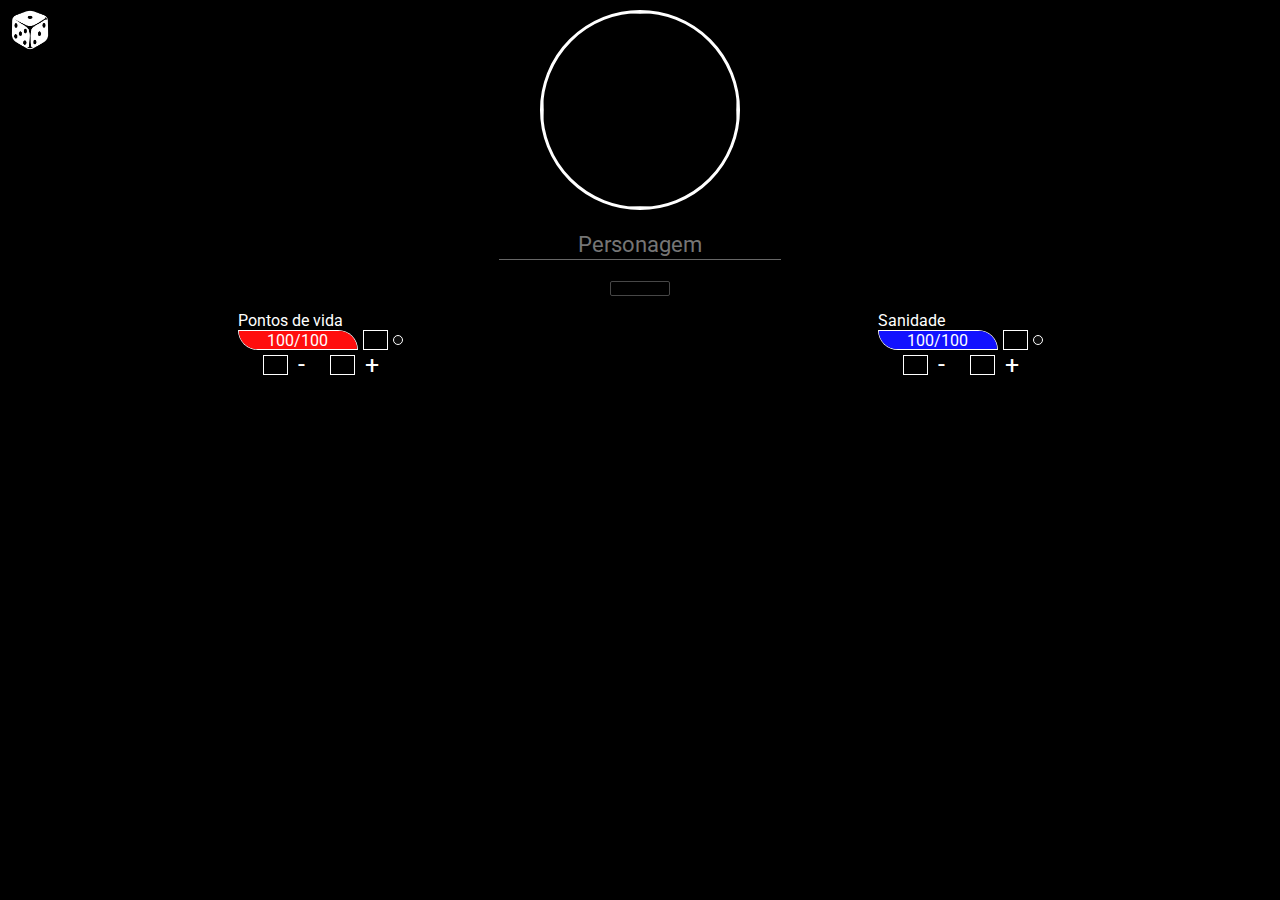
==== index.html @ ba620846 "Barras de status" ====
<!DOCTYPE html>
<html lang="pt-br">
<head>
    <meta charset="UTF-8">
    <meta http-equiv="X-UA-Compatible" content="IE=edge">
    <meta name="viewport" content="width=device-width, initial-scale=1.0">
    <title>Fichas</title>
    <link rel="shortcut icon" href="imagens/D20_icon.png" type="image/x-icon">
    <link rel="stylesheet" href="estilos/mobile.css">
</head>
<body>

    <!--Menu da rolagem de dados-->
    <div>
        <img src="imagens/D6_icon.png" alt="Dado" id="btnDadoFora" onclick="abrirTelaDados()">
        <div id="telaDado">
            <img src="imagens/D20_icon.png" alt="Dado" id="btnDadoDentro" onclick="fecharTelaDados()">
        </div>
    </div>

    <!--Foto do personagem-->
    <div class="container-foto-perfil">
        <label for="addFoto" class="add-foto"><img id="foto"><input type="file" id="addFoto"></label>
    </div>

    <!--Nome do personagem-->
    <div class="container-nome-persona">
        <label for="ipersonagem"><input type="text" id="ipersonagem" oninput="atualizarTamanho(this)" placeholder="Personagem"></label>
    </div>    

    <!--Menu de informações-->
    <div class="container-menu-info">

        <abbr title="Abrir Menu de informações"><button id="btnMenuInfo" onclick="abrirmenuinfo()"></button></abbr>

        <form id="menuInfo">

            <div class="jogador"> 
                <label for="ijogador">Jogador:<input type="text" id="ijogador"></label>
            </div>

            <hr>

            <div class="container-fisico-info">
                <div class="fisico">
                    <label for="ialtura">Altura:<input type="text" id="ialtura" ></label> <br>

                    <label for="icabelo">Cabelo:<input type="text" id="icabelo"></label> <br>

                    <label for="iolhos">Olhos:<input type="text" id="iolhos"></label> <br>

                    <label for="ipele">Pele:<input type="text" id="ipele"></label> <br>

                    <label for="isexo">Sexo:<input type="text" id="isexo"></label> <br>
                </div>
                
                <div class="info">
                    <label for="iidade">Idade:<input type="text" id="iidade"></label> <br>

                    <label for="iclasse">Classe:<input type="text" id="iclasse"></label> <br>

                    <label for="iprofissão">Profissão:<input type="text" id="iprofissão"></label> <br>

                </div>
            </div>

            <hr>

            <div class="container-personalidade">
                <button type="button" class="btnArea" onclick="fecharPer()"></button>
                
                <label for="ipersonalidade">Personalidade:</label>

                <textarea  id="ipersonalidade" oninput="ajustarTamanhoTextarea(this)" placeholder="Fale um pouco sobre o seu personagem"></textarea>
            </div>

            <hr>

            <div class="container-historia">
                <button type="button" class="btnArea" onclick="fecharHis()"></button>
                
                <label for="ihistoria">História:</label> 

                <textarea  id="ihistoria" oninput="ajustarTamanhoTextarea(this)" placeholder="Fale um pouco sobre a história do seu personagem"></textarea>
            </div>

        </form>
    </div>

    <!--Status de vida e outros-->
    <div class="container-area-status">

        <div class="container-status">
            <label for="" >Pontos de vida</label>

            <div class="container-barra">

                <div class="barra-status">
                    <div class="barra-progresso">100/100</div>
                </div>

                <input type="txt" class="inserir-valor">

                <button type="button" class="esconder-valor"></button>
            </div>

            <div class="container-add-sub">
                <div class="sub">
                    <input type="text" class="inserir-valor">
                    <button type="button" class="btn-add-sub"><span>-</span></button>
                </div>

                <div class="add">
                    <input type="text" class="inserir-valor">
                    <button type="button" class="btn-add-sub"><span>+</span></button>
                </div>
            </div>
        </div>

        <div class="container-status">
            <label for="" >Sanidade</label>

            <div class="container-barra">

                <div class="barra-status">
                    <div class="barra-progresso" style="background-color: #1212ff;">100/100</div>
                </div>

                <input type="txt" class="inserir-valor">

                <button type="button" class="esconder-valor"></button>
            </div>

            <div class="container-add-sub">
                <div class="sub">
                    <input type="text" class="inserir-valor">
                    <button type="button" class="btn-add-sub"><span>-</span></button>
                </div>

                <div class="add">
                    <input type="text" class="inserir-valor">
                    <button type="button" class="btn-add-sub"><span>+</span></button>
                </div>
            </div>
        </div>
        
    </div>

    <script src="scripts/menuDado.js"></script>
    <script src="scripts/fotoPerfil.js"></script>
    <script src="scripts/infos.js"></script>
    <script src="scripts/salvar.js"></script>
</body>
</html>
---- estilos/mobile.css ----
@charset "UTF-8";

@import url('https://fonts.googleapis.com/css2?family=Roboto:ital,wght@0,100;0,300;0,400;0,500;0,700;0,900;1,100;1,300;1,400;1,500;1,700;1,900&display=swap');

/*Configurações gerais e resets*/
*{
    margin: 0;
    padding: 0;
    box-sizing: border-box;
    color: white;
    font-family: 'Roboto';
}

input{
    border: none;
    outline: none;
    background-color: none;
}

textarea{
    border: none;
    outline: none;
    background-color: none;
    resize: none;
}

button{
    border: none;
    background-color: none;
    outline: none;
}

abbr{
    text-decoration: none;
}

html{
    background-color: black;
}

/*Menu dos dados*/
#btnDadoFora{
    position: fixed;
    top: 0%;
    left: 0%;
    margin: 5px;
    width: 50px;
    height: 50px;
    cursor: pointer;
}

#telaDado{
    display: none;
    position: fixed;
    top: 50%;
    left: 50%;
    translate: -50% -50%;
    width: 95vw;
    height: 95vh;
    border: 1px solid white;
    background-color: #000000ee;
}

#btnDadoDentro{
    position: fixed;
    top: 0%;
    left: 0%;
    margin: 5px;
    width: 50px;
    height: 50px;
    cursor: pointer;
}

/*Foto de perfil*/
.container-foto-perfil{
    display: flex;
    align-items: center;
    justify-content: center;
    padding: 10px;
}

.add-foto{
    width: 200px;
    height: 200px;
    border-radius: 50%;
}

#addFoto{
    display: none;
}

#foto{
    border: 3px solid white;
    width: 200px;
    height: 200px;
    border-radius: 50%;
}

#foto:hover{
    cursor: pointer;
    box-shadow: 0px 0px 10px 5px #ffffff3f;
    transition: box-shadow 0.3s;
}

/*Nome do personagem*/
.container-nome-persona{
    display: flex;
    justify-content: center;
    padding: 10px;
}

#ipersonagem{
    min-width: 30%;
    padding: 2px;
    height: 30px;
    background-color: rgb(0, 0, 0);
    border-bottom: 1px solid #ffffff67;
    font-size: 22px;
    text-align: center;
    resize: none;
}

/*Botão menu de informações*/
.container-menu-info{
    display: flex;
    flex-direction: column;
    justify-content: center;
    align-items: center;
    padding: 5px;
}

#btnMenuInfo{
    width: 60px;
    height: 15px;
    padding: 5px;
    margin-bottom: 10px;
    border-radius: 2px;
    border: 1px solid #474747;
    background-color: #000000;
}

#btnMenuInfo:hover{
    cursor: pointer;
    background-color: #ffffff;
    transform: translateY(2px);
    transition: transform 0.1s;
}

/*Menu de informações*/
#menuInfo{
    display: none; /*Definir como flex depois*/
    flex-direction: column;
    border: 1px solid white;
    width: 95vw;
    height: max-content;
    padding: 10px;
}

#menuInfo label{
    font-weight: 500;
    line-height: 2em;
}

#menuInfo input{
    width: min-content;
    margin-left: 5px;
    background-color: #000000;
    font-size: 16px;
    font-weight: 300;
   
}

.jogador{
    display: flex;
    margin-left: 5px;
}

.container-fisico-info{
    display: flex;
    flex-direction: column;
}

.container-personalidade{
    display: flex;
    flex-direction: column;
    align-items: center;
}

#ipersonalidade{
    background-color: #000000;
    width: 95%;
    overflow: hidden;
    margin-bottom: 10px;
    font-size: 16px;
    line-height: 25px;
    font-weight: 300;
}

.container-historia{
    display: flex;
    flex-direction: column;
    align-items: center;
}

.btnArea{
    position: absolute;
    left: 5%;
    margin-top: 9px;
    width: 15px;
    height: 15px;
    border-radius: 2px;
    border: 1px solid #474747;
    background-color: #000000;
}

.btnArea:hover{
    cursor: pointer;
    background-color: #ffffff;
    transform: translateY(2px);
    transition: transform 0.1s;
}

#ihistoria{
    background-color: #000000;
    width: 95%;
    overflow: hidden;
    margin-bottom: 10px;
    font-size: 16px;
    font-weight: 300;
    line-height: 25px;
}

/*Barras de Status*/
.container-area-status{
    display: flex;
    flex-direction: row;
    justify-content: space-around;
}

.container-barra{
    display: flex;
    flex-direction: row;
    align-items: center;
}

.barra-status{
    border: 1px solid white;
    border-top-right-radius: 20px;
    border-bottom-left-radius: 20px;
    width: 120px;
    height: 20px;
    text-align: center;
}

.barra-progresso{
    background-color: #ff0e0e;
    border-top-right-radius: 20px;
    border-bottom-left-radius: 20px;
    width: 100%;
    height: 100%;
}

.inserir-valor{
    border: 1px solid white;
    background-color: #000000;
    width: 25px;
    height: 20px;
    margin-left: 5px;

}

.esconder-valor{
    border: 1px solid white;
    background-color: #47474731;
    width: 1px;
    height: 1px;
    margin-left: 5px;
    padding: 4px;
    border-radius: 50%;
}

.esconder-valor:active{
    cursor: pointer;
    background-color: #ffffff;
    transform: scale(1.1);
    transition: transform 0.1s;
}

.container-add-sub{
    display: flex;
    flex-direction: row;
    align-items: center;
}

.sub, .add{
    display: flex;
    flex-direction: row;
    align-items: center;
    margin-left: 20px;
}

.btn-add-sub{
    background-color: #00000000;
    margin-left: 10px;
    font-size: 25px;
    text-align: center;
}

.btn-add-sub:active span{
    color: #3b3b3b9d;
}




/*Barra de vida*/
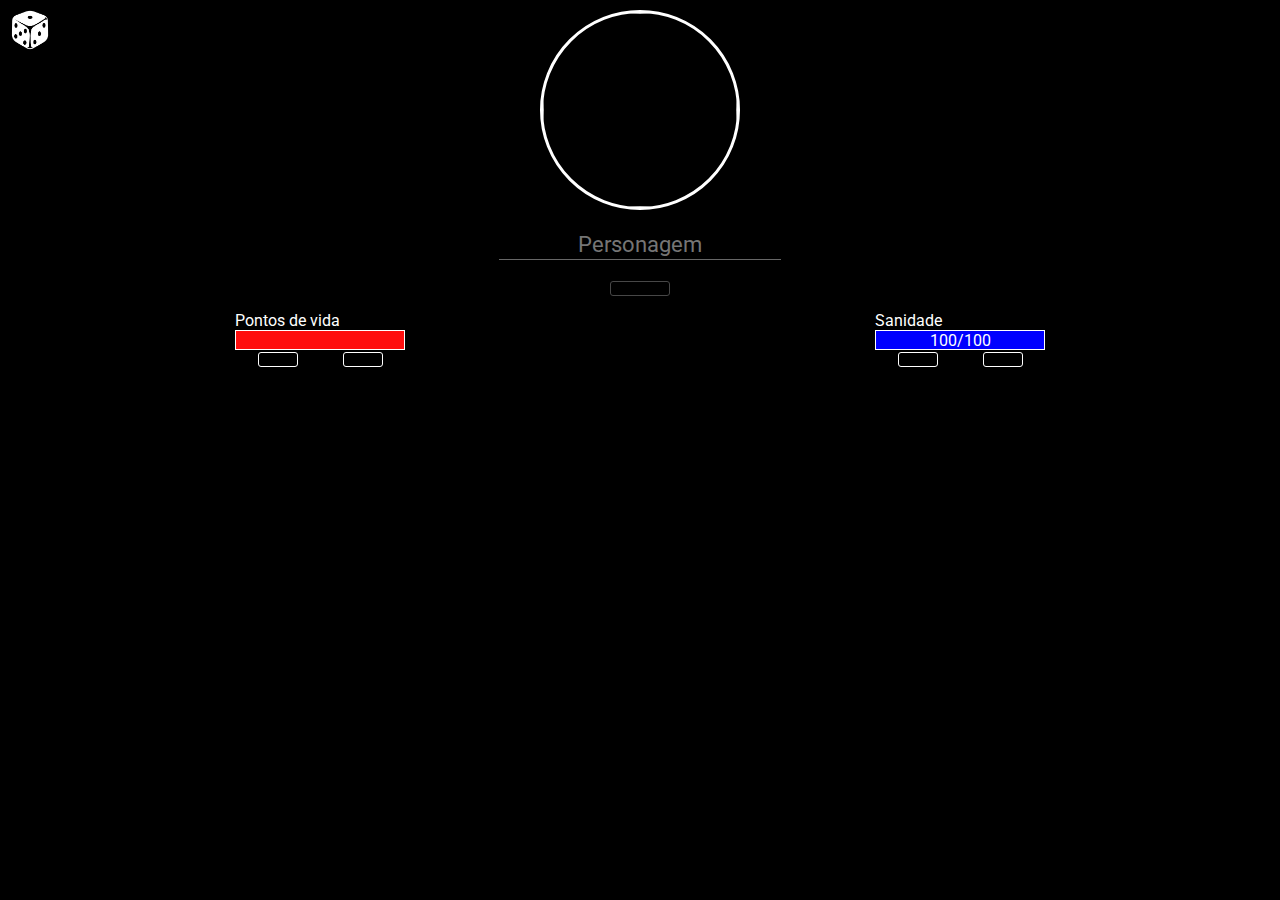
==== commit c783aa87: "Teste com a barra de vida" ====
--- a/index.html
+++ b/index.html
@@ -7,6 +7,7 @@
     <title>Fichas</title>
     <link rel="shortcut icon" href="imagens/D20_icon.png" type="image/x-icon">
     <link rel="stylesheet" href="estilos/mobile.css">
+    
 </head>
 <body>
 
@@ -91,64 +92,42 @@
     <div class="container-area-status">
 
         <div class="container-status">
-            <label for="" >Pontos de vida</label>
-
+            <p>Pontos de vida</p>
+    
             <div class="container-barra">
-
-                <div class="barra-status">
-                    <div class="barra-progresso">100/100</div>
-                </div>
-
-                <input type="txt" class="inserir-valor">
-
-                <button type="button" class="esconder-valor"></button>
-            </div>
-
-            <div class="container-add-sub">
-                <div class="sub">
-                    <input type="text" class="inserir-valor">
-                    <button type="button" class="btn-add-sub"><span>-</span></button>
-                </div>
-
-                <div class="add">
-                    <input type="text" class="inserir-valor">
-                    <button type="button" class="btn-add-sub"><span>+</span></button>
+                <div class="barra-status" id="barraVida" onclick="definirVidaTotal()">
+                    <div class="barra-progresso" id="barraProgressoVida"></div>
                 </div>
             </div>
+    
+            <div class="container-add-sub">
+                <button type="button" class="btn-add-sub" id="subVida" onclick="subtrairVida()"></button>
+                <button type="button" class="btn-add-sub" id="addVida" onclick="adicionarVida()"></button> 
+            </div>
         </div>
-
+    
         <div class="container-status">
-            <label for="" >Sanidade</label>
-
+            <p>Sanidade</p>
+    
             <div class="container-barra">
-
                 <div class="barra-status">
-                    <div class="barra-progresso" style="background-color: #1212ff;">100/100</div>
-                </div>
-
-                <input type="txt" class="inserir-valor">
-
-                <button type="button" class="esconder-valor"></button>
-            </div>
-
-            <div class="container-add-sub">
-                <div class="sub">
-                    <input type="text" class="inserir-valor">
-                    <button type="button" class="btn-add-sub"><span>-</span></button>
-                </div>
-
-                <div class="add">
-                    <input type="text" class="inserir-valor">
-                    <button type="button" class="btn-add-sub"><span>+</span></button>
+                    <div class="barra-progresso" style="background-color: blue;">100/100</div>
                 </div>
             </div>
+    
+            <div class="container-add-sub">
+                <button type="button" class="btn-add-sub"></button>
+                <button type="button" class="btn-add-sub"></button>
+            </div>
         </div>
-        
+    
     </div>
+    
 
     <script src="scripts/menuDado.js"></script>
     <script src="scripts/fotoPerfil.js"></script>
     <script src="scripts/infos.js"></script>
     <script src="scripts/salvar.js"></script>
+    <script src="scripts/status.js"></script>
 </body>
 </html>--- a/estilos/mobile.css
+++ b/estilos/mobile.css
@@ -130,17 +130,17 @@
 }
 
 #btnMenuInfo{
+    cursor: pointer;
     width: 60px;
     height: 15px;
     padding: 5px;
     margin-bottom: 10px;
-    border-radius: 2px;
+    border-radius: 3px;
     border: 1px solid #474747;
     background-color: #000000;
 }
 
-#btnMenuInfo:hover{
-    cursor: pointer;
+#btnMenuInfo:active{
     background-color: #ffffff;
     transform: translateY(2px);
     transition: transform 0.1s;
@@ -203,6 +203,7 @@
 }
 
 .btnArea{
+    cursor: pointer;
     position: absolute;
     left: 5%;
     margin-top: 9px;
@@ -213,8 +214,7 @@
     background-color: #000000;
 }
 
-.btnArea:hover{
-    cursor: pointer;
+.btnArea:active{
     background-color: #ffffff;
     transform: translateY(2px);
     transition: transform 0.1s;
@@ -237,6 +237,11 @@
     justify-content: space-around;
 }
 
+.container-status{
+    display: flex;
+    flex-direction: column;
+}
+
 .container-barra{
     display: flex;
     flex-direction: row;
@@ -244,76 +249,38 @@
 }
 
 .barra-status{
-    border: 1px solid white;
-    border-top-right-radius: 20px;
-    border-bottom-left-radius: 20px;
-    width: 120px;
+    border: 1px solid #ffffff;
+    width: 170px;
     height: 20px;
-    text-align: center;
 }
 
 .barra-progresso{
     background-color: #ff0e0e;
-    border-top-right-radius: 20px;
-    border-bottom-left-radius: 20px;
     width: 100%;
     height: 100%;
-}
-
-.inserir-valor{
+    text-align: center;
+}
+
+.container-add-sub{
+    display: flex;
+    flex-direction: row;
+    justify-content: space-around;
+}
+
+.btn-add-sub{
+    cursor: pointer;
+    background-color: #00000000;
     border: 1px solid white;
-    background-color: #000000;
-    width: 25px;
-    height: 20px;
-    margin-left: 5px;
-
-}
-
-.esconder-valor{
-    border: 1px solid white;
-    background-color: #47474731;
-    width: 1px;
-    height: 1px;
-    margin-left: 5px;
-    padding: 4px;
-    border-radius: 50%;
-}
-
-.esconder-valor:active{
-    cursor: pointer;
-    background-color: #ffffff;
-    transform: scale(1.1);
-    transition: transform 0.1s;
-}
-
-.container-add-sub{
-    display: flex;
-    flex-direction: row;
-    align-items: center;
-}
-
-.sub, .add{
-    display: flex;
-    flex-direction: row;
-    align-items: center;
-    margin-left: 20px;
-}
-
-.btn-add-sub{
-    background-color: #00000000;
-    margin-left: 10px;
-    font-size: 25px;
-    text-align: center;
-}
-
-.btn-add-sub:active span{
-    color: #3b3b3b9d;
-}
-
-
-
-
-/*Barra de vida*/
-
-
-
+    border-radius: 3px;
+    margin: 2px;
+    width: 40px;
+    height: 15px;
+}
+
+.btn-add-sub:active{
+    background-color: white;
+    background-image: none;
+}
+
+
+
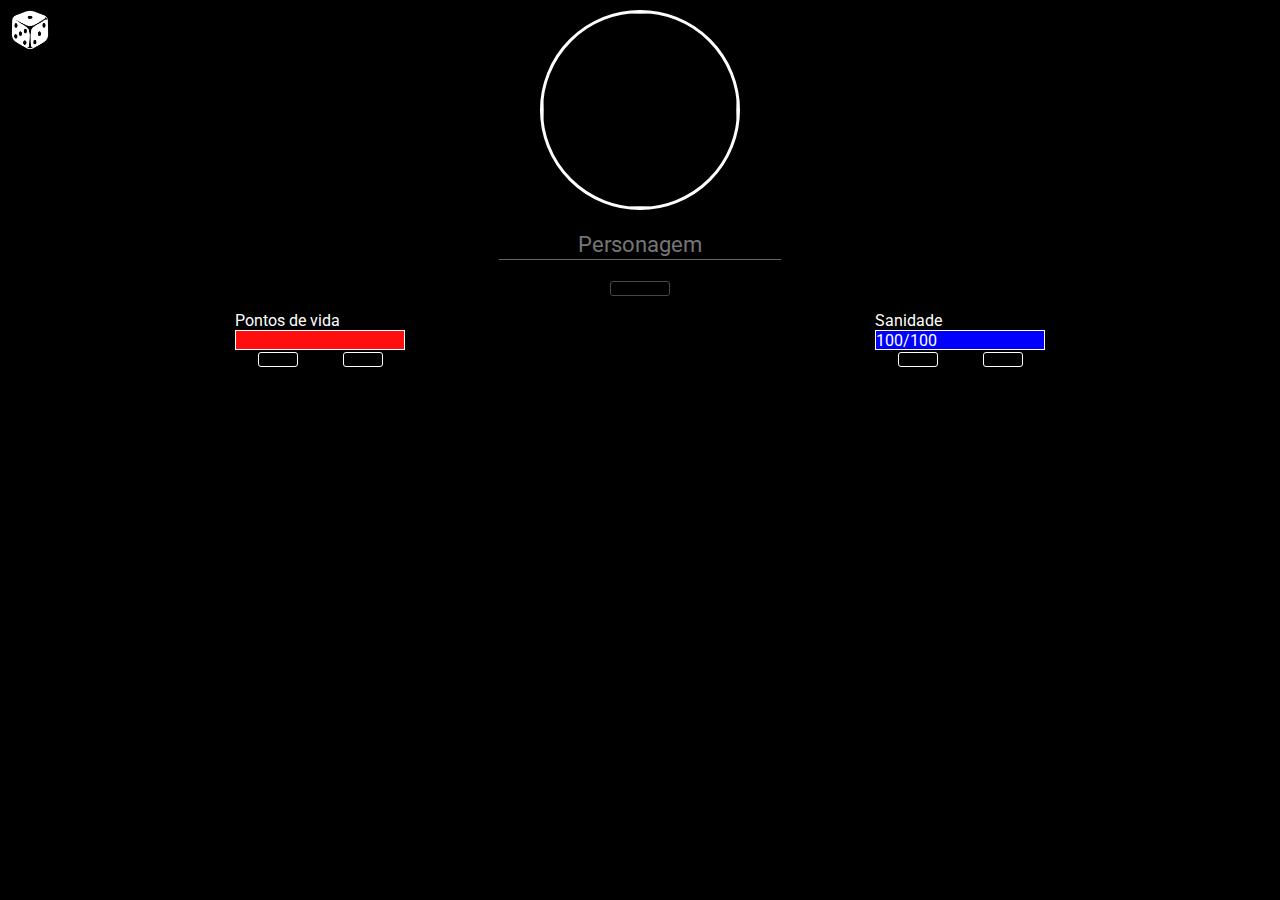
==== commit cd22d786: "Vida atual centralizada" ====
--- a/index.html
+++ b/index.html
@@ -96,7 +96,7 @@
     
             <div class="container-barra">
                 <div class="barra-status" id="barraVida" onclick="definirVidaTotal()">
-                    <div class="barra-progresso" id="barraProgressoVida"></div>
+                    <div class="barra-progresso" id="barraProgressoVida"><span id="numeroVida"></span></div>
                 </div>
             </div>
     
--- a/estilos/mobile.css
+++ b/estilos/mobile.css
@@ -249,6 +249,7 @@
 }
 
 .barra-status{
+    display: flex;
     border: 1px solid #ffffff;
     width: 170px;
     height: 20px;
@@ -258,6 +259,12 @@
     background-color: #ff0e0e;
     width: 100%;
     height: 100%;
+}
+
+#numeroVida{
+    display: block;
+    position: absolute;
+    width: 170px;
     text-align: center;
 }
 
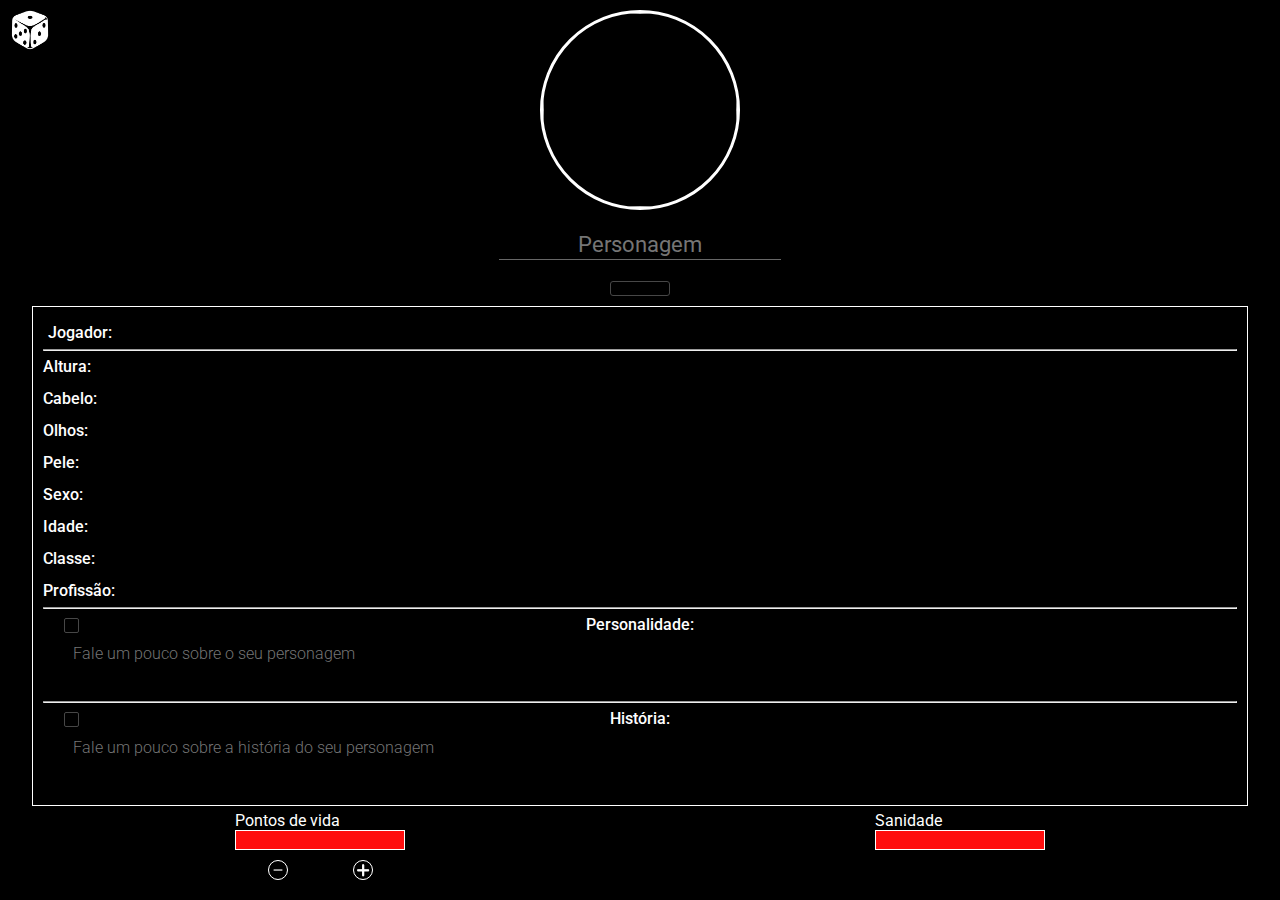
==== commit 945b7009: "Botões finalizados" ====
--- a/index.html
+++ b/index.html
@@ -32,7 +32,7 @@
     <!--Menu de informações-->
     <div class="container-menu-info">
 
-        <abbr title="Abrir Menu de informações"><button id="btnMenuInfo" onclick="abrirmenuinfo()"></button></abbr>
+        <abbr title="Abrir Menu de informações"><button type="button" id="btnMenuInfo" onclick="abrirmenuinfo()"></button></abbr>
 
         <form id="menuInfo">
 
@@ -96,13 +96,13 @@
     
             <div class="container-barra">
                 <div class="barra-status" id="barraVida" onclick="definirVidaTotal()">
-                    <div class="barra-progresso" id="barraProgressoVida"><span id="numeroVida"></span></div>
+                    <div class="barra-progresso" id="barraProgressoVida"><span class="numero-vida" id="numeroVida"></span></div>
                 </div>
             </div>
     
             <div class="container-add-sub">
-                <button type="button" class="btn-add-sub" id="subVida" onclick="subtrairVida()"></button>
-                <button type="button" class="btn-add-sub" id="addVida" onclick="adicionarVida()"></button> 
+                <button type="button" id="subVida" class="sub" onclick="subtrairVida()"></button>
+                <button type="button" id="addVida" class="add" onclick="adicionarVida()"></button> 
             </div>
         </div>
     
@@ -111,7 +111,7 @@
     
             <div class="container-barra">
                 <div class="barra-status">
-                    <div class="barra-progresso" style="background-color: blue;">100/100</div>
+                    <div class="barra-progresso"><span class="numero-vida"></span></div>
                 </div>
             </div>
     
--- a/estilos/mobile.css
+++ b/estilos/mobile.css
@@ -148,7 +148,7 @@
 
 /*Menu de informações*/
 #menuInfo{
-    display: none; /*Definir como flex depois*/
+    display: flex;
     flex-direction: column;
     border: 1px solid white;
     width: 95vw;
@@ -261,8 +261,7 @@
     height: 100%;
 }
 
-#numeroVida{
-    display: block;
+.numero-vida{
     position: absolute;
     width: 170px;
     text-align: center;
@@ -274,20 +273,39 @@
     justify-content: space-around;
 }
 
-.btn-add-sub{
-    cursor: pointer;
-    background-color: #00000000;
+.sub{
+    cursor: pointer;
     border: 1px solid white;
-    border-radius: 3px;
-    margin: 2px;
-    width: 40px;
-    height: 15px;
-}
-
-.btn-add-sub:active{
-    background-color: white;
-    background-image: none;
-}
-
-
-
+    border-radius: 50%;
+    margin-top: 10px;
+    width: 20px;
+    height: 20px;
+    background-image: url(../imagens/icone-menos-branco.png);
+    background-size: cover;
+    background-repeat: no-repeat;
+    background-position: center center;
+}
+
+.sub:active{
+    background-image: url(../imagens/icone-menos-preto.png);
+}
+
+.add{
+    cursor: pointer;
+    border: 1px solid white;
+    border-radius: 50%;
+    margin-top: 10px;
+    width: 20px;
+    height: 20px;
+    background-image: url(../imagens/icone-mais-branco.png);
+    background-size: cover;
+    background-repeat: no-repeat;
+    background-position: center center;
+}
+
+.add:active{
+    background-image: url(../imagens/icone-mais-preto.png);
+}
+
+
+
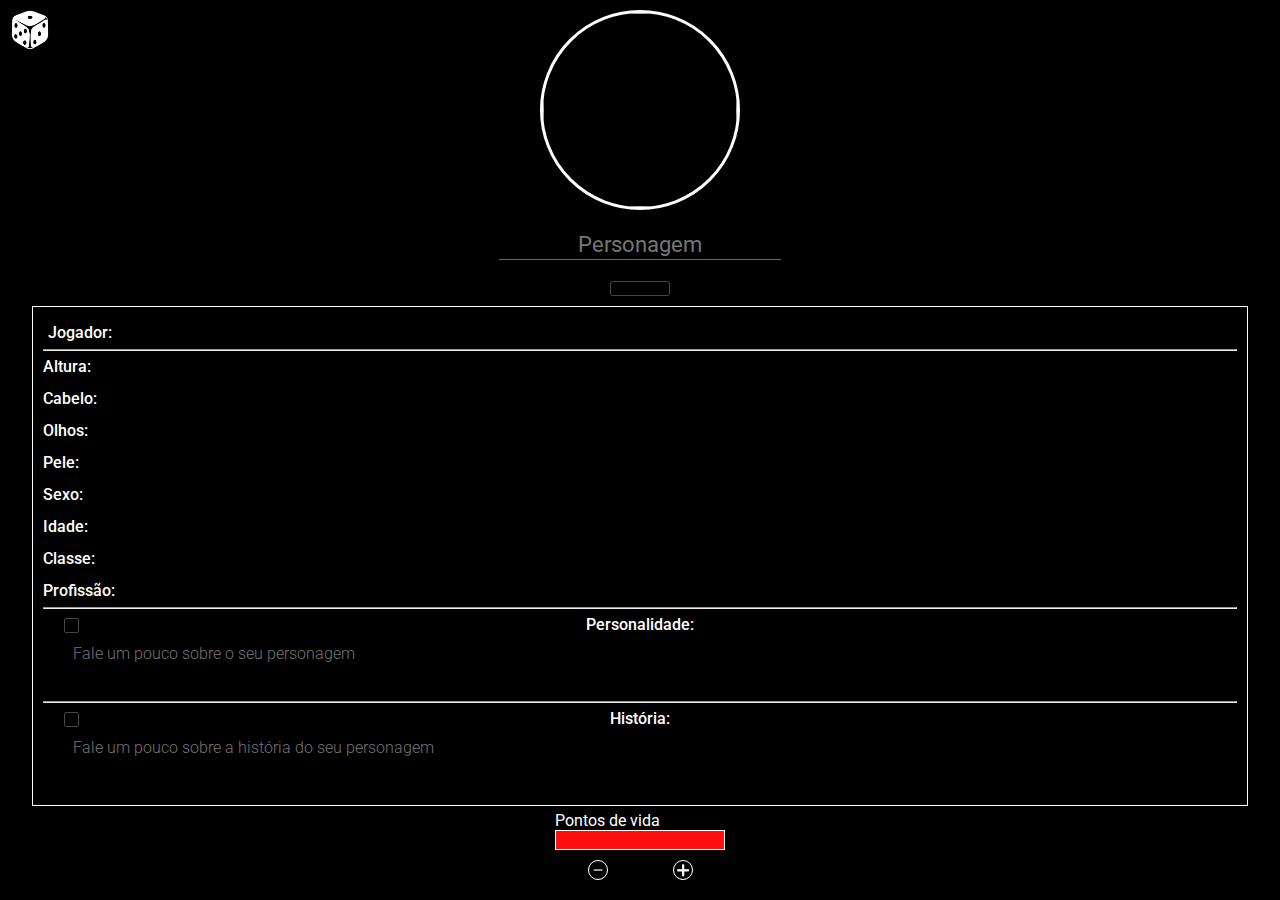
==== commit c6d5cbf2: "Cansei" ====
--- a/index.html
+++ b/index.html
@@ -106,23 +106,7 @@
             </div>
         </div>
     
-        <div class="container-status">
-            <p>Sanidade</p>
-    
-            <div class="container-barra">
-                <div class="barra-status">
-                    <div class="barra-progresso"><span class="numero-vida"></span></div>
-                </div>
-            </div>
-    
-            <div class="container-add-sub">
-                <button type="button" class="btn-add-sub"></button>
-                <button type="button" class="btn-add-sub"></button>
-            </div>
-        </div>
-    
     </div>
-    
 
     <script src="scripts/menuDado.js"></script>
     <script src="scripts/fotoPerfil.js"></script>
--- a/estilos/mobile.css
+++ b/estilos/mobile.css
@@ -259,6 +259,7 @@
     background-color: #ff0e0e;
     width: 100%;
     height: 100%;
+    transition: width 1s;
 }
 
 .numero-vida{
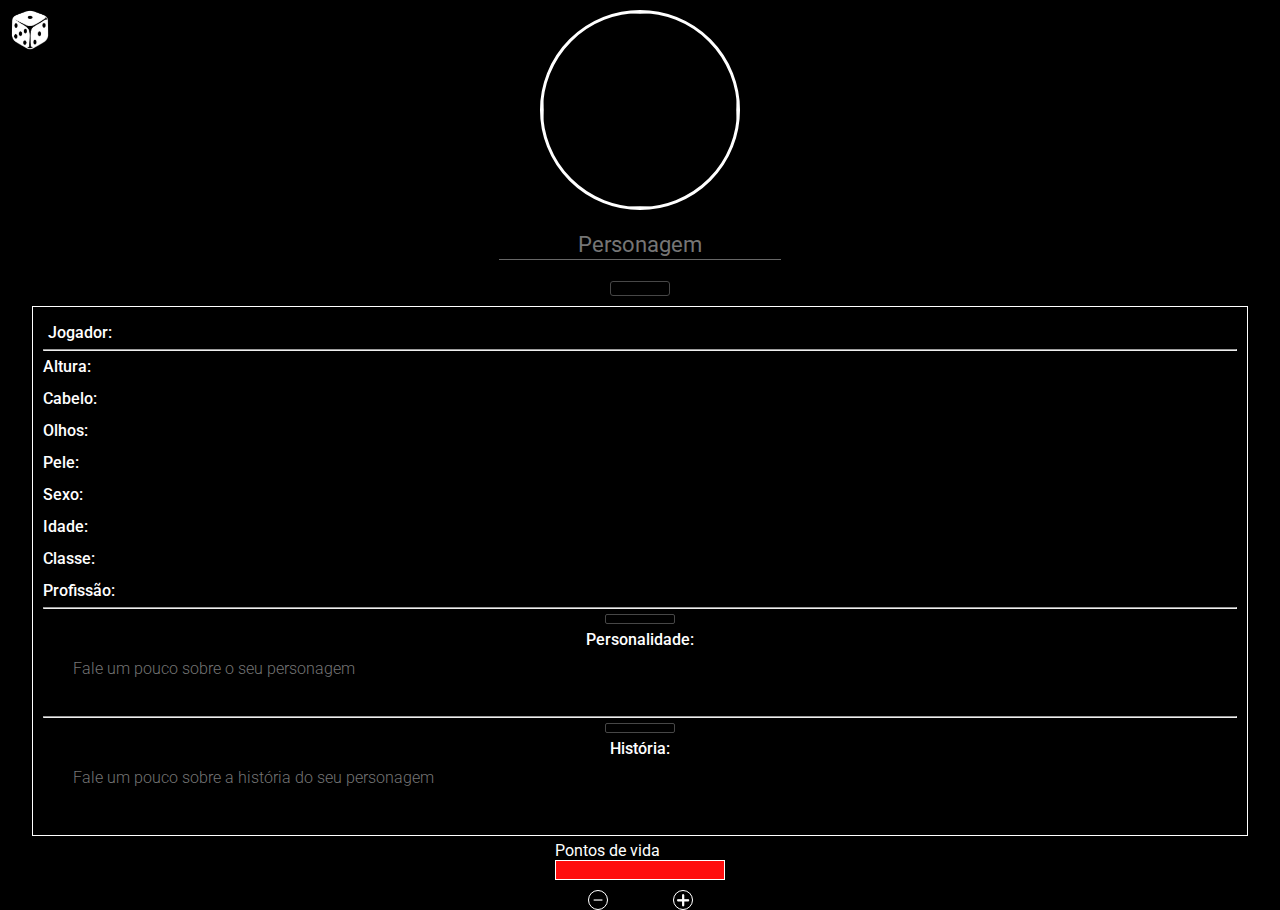
==== commit c73ca13a: "Tela de dados feita" ====
--- a/index.html
+++ b/index.html
@@ -15,7 +15,21 @@
     <div>
         <img src="imagens/D6_icon.png" alt="Dado" id="btnDadoFora" onclick="abrirTelaDados()">
         <div id="telaDado">
-            <img src="imagens/D20_icon.png" alt="Dado" id="btnDadoDentro" onclick="fecharTelaDados()">
+            <div class="tela-dado-flex">
+                <div><img src="imagens/D6_icon.png" alt="Dado" id="btnDadoDentro" onclick="fecharTelaDados()"></div>
+
+                <div class="btnDados">
+                    <button type="button" onclick="gerar(4)"><img src="imagens/D4.png" alt=""></button>
+                    <button type="button" onclick="gerar(6)"><img src="imagens/D6.png" alt=""></button>
+                    <button type="button" onclick="gerar(8)"><img src="imagens/D8.png" alt=""></button>
+                    <button type="button" onclick="gerar(10)"><img src="imagens/D10.png" alt=""></button>
+                    <button type="button" onclick="gerar(12)"><img src="imagens/D12.png" alt=""></button>
+                    <button type="button" onclick="gerar(20)"><img src="imagens/D20.png" alt=""></button>
+                    <input type="number" id="addNum" min="1" value="1">
+                </div>
+                <div id="placeholder"></div>
+                <div id="soma">Valor Total:</div>
+            </div>
         </div>
     </div>
 
@@ -113,5 +127,6 @@
     <script src="scripts/infos.js"></script>
     <script src="scripts/salvar.js"></script>
     <script src="scripts/status.js"></script>
+    <script src="scripts/dados.js"></script>
 </body>
 </html>--- a/estilos/mobile.css
+++ b/estilos/mobile.css
@@ -61,6 +61,13 @@
     background-color: #000000ee;
 }
 
+.tela-dado-flex{
+    display: flex;
+    flex-direction: column;
+    justify-content: center;
+    align-items: center
+}
+
 #btnDadoDentro{
     position: fixed;
     top: 0%;
@@ -69,6 +76,55 @@
     width: 50px;
     height: 50px;
     cursor: pointer;
+}
+
+.btnDados{
+    display: flex;
+    flex-direction: row;
+    justify-content: center;
+    align-items: center;
+}
+
+.btnDados button{
+    background-color: #00000000;
+    cursor: pointer;
+}
+
+.btnDados img{
+    margin: 60px 5px 0px 5px;
+    width: 45px;
+    padding: 2px;
+    border-radius: 50%;
+    border: 1px solid white;
+}
+
+.btnDados input{
+    margin: 60px 5px 0px 5px;
+    width: 50px;
+    height: 30px;
+    background-color: black;
+    border: 1px solid white;
+    font-size: 1em;
+}
+
+#placeholder{
+    border: 1px solid white;
+    margin: 10px 0px 0px 0px;
+    width: 90%;
+    height: 50vh;
+    padding: 10px;
+    font-size: 20px;
+}
+
+#soma{
+    display: flex;
+    align-items: end;
+    border: 1px solid white;
+    margin: 10px 0px 0px 0px;
+    width: 90%;
+    height: 7vh;
+    font-size: 25px;
+
 }
 
 /*Foto de perfil*/
@@ -203,12 +259,10 @@
 }
 
 .btnArea{
-    cursor: pointer;
-    position: absolute;
-    left: 5%;
-    margin-top: 9px;
-    width: 15px;
-    height: 15px;
+    margin: 5px 0px 0px 0px;
+    cursor: pointer;
+    width: 70px;
+    height: 10px;
     border-radius: 2px;
     border: 1px solid #474747;
     background-color: #000000;
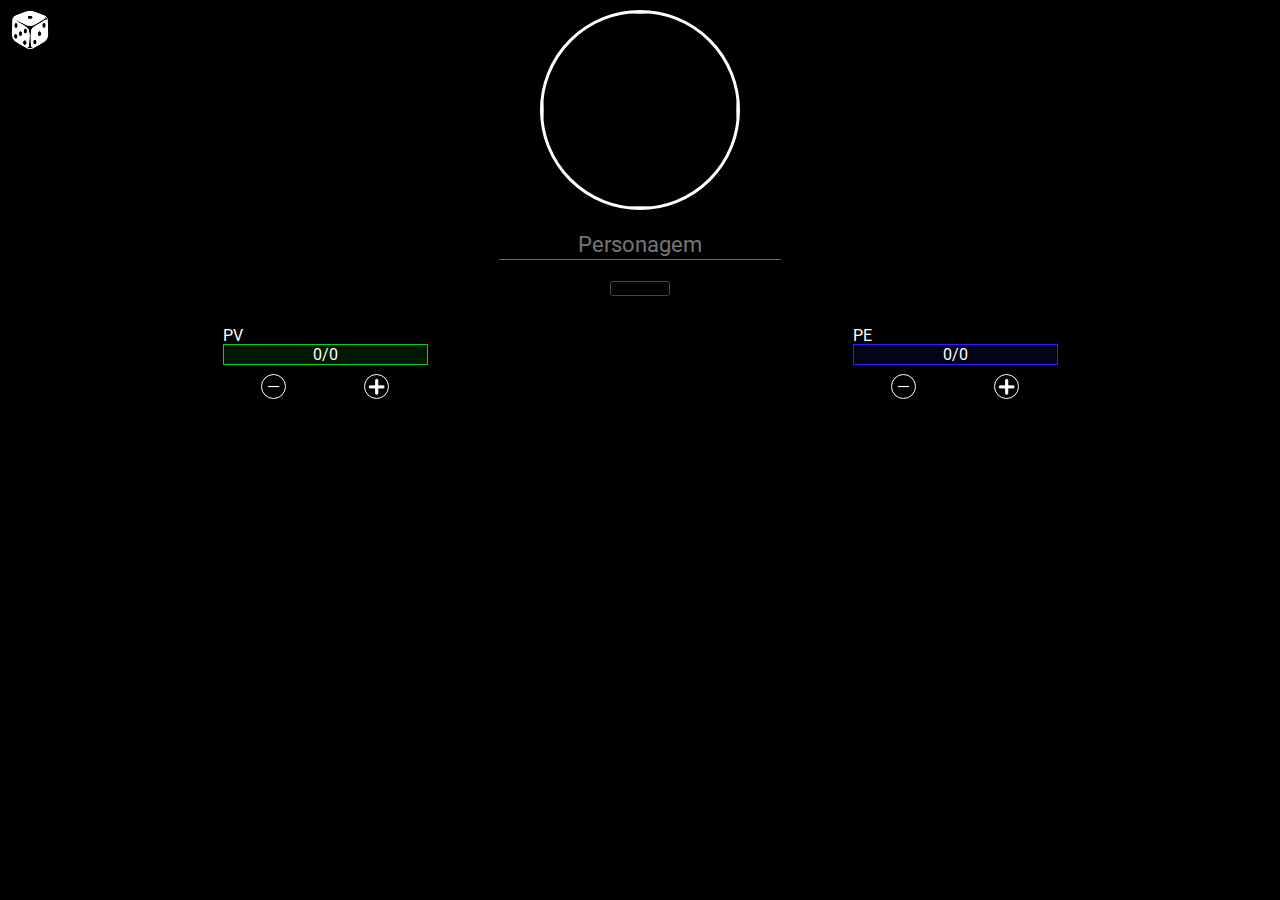
==== commit 35e1f4be: "Teste de responsividade com dados feitos e painel de status" ====
--- a/index.html
+++ b/index.html
@@ -50,53 +50,40 @@
 
         <form id="menuInfo">
 
-            <div class="jogador"> 
-                <label for="ijogador">Jogador:<input type="text" id="ijogador"></label>
+            <div class="menu-info-flex">
+                <div class="jogador">
+                    <label for="ijogador">Jogador:<input type="text" id="ijogador"></label>
+                </div>
+                <hr>
+                <div class="container-fisico-info">
+                    <div class="fisico">
+                        <label for="ialtura">Altura:<input type="text" id="ialtura" ></label> <br>
+                        <label for="icabelo">Cabelo:<input type="text" id="icabelo"></label> <br>
+                        <label for="iolhos">Olhos:<input type="text" id="iolhos"></label> <br>
+                        <label for="ipele">Pele:<input type="text" id="ipele"></label> <br>
+                        <label for="isexo">Sexo:<input type="text" id="isexo"></label> <br>
+                    </div>
+                
+                    <div class="info">
+                        <label for="iidade">Idade:<input type="text" id="iidade"></label> <br>
+                        <label for="iclasse">Classe:<input type="text" id="iclasse"></label> <br>
+                        <label for="iprofissão">Profissão:<input type="text" id="iprofissão"></label> <br>
+                    </div>
+                </div>
+                <hr>
+                <div class="container-personalidade">
+                    <button type="button" class="btnArea" onclick="fecharPer()"></button>
+                
+                    <label for="ipersonalidade">Personalidade:</label>
+                    <textarea  id="ipersonalidade" oninput="ajustarTamanhoTextarea(this)" placeholder="Fale um pouco sobre o seu personagem"></textarea>
+                </div>
+                <hr>
+                <div class="container-historia">
+                    <button type="button" class="btnArea" onclick="fecharHis()"></button>
+                
+                    <label for="ihistoria">História:</label>
+                    <textarea  id="ihistoria" oninput="ajustarTamanhoTextarea(this)" placeholder="Fale um pouco sobre a história do seu personagem"></textarea>
             </div>
-
-            <hr>
-
-            <div class="container-fisico-info">
-                <div class="fisico">
-                    <label for="ialtura">Altura:<input type="text" id="ialtura" ></label> <br>
-
-                    <label for="icabelo">Cabelo:<input type="text" id="icabelo"></label> <br>
-
-                    <label for="iolhos">Olhos:<input type="text" id="iolhos"></label> <br>
-
-                    <label for="ipele">Pele:<input type="text" id="ipele"></label> <br>
-
-                    <label for="isexo">Sexo:<input type="text" id="isexo"></label> <br>
-                </div>
-                
-                <div class="info">
-                    <label for="iidade">Idade:<input type="text" id="iidade"></label> <br>
-
-                    <label for="iclasse">Classe:<input type="text" id="iclasse"></label> <br>
-
-                    <label for="iprofissão">Profissão:<input type="text" id="iprofissão"></label> <br>
-
-                </div>
-            </div>
-
-            <hr>
-
-            <div class="container-personalidade">
-                <button type="button" class="btnArea" onclick="fecharPer()"></button>
-                
-                <label for="ipersonalidade">Personalidade:</label>
-
-                <textarea  id="ipersonalidade" oninput="ajustarTamanhoTextarea(this)" placeholder="Fale um pouco sobre o seu personagem"></textarea>
-            </div>
-
-            <hr>
-
-            <div class="container-historia">
-                <button type="button" class="btnArea" onclick="fecharHis()"></button>
-                
-                <label for="ihistoria">História:</label> 
-
-                <textarea  id="ihistoria" oninput="ajustarTamanhoTextarea(this)" placeholder="Fale um pouco sobre a história do seu personagem"></textarea>
             </div>
 
         </form>
@@ -104,22 +91,35 @@
 
     <!--Status de vida e outros-->
     <div class="container-area-status">
+        <div class="container-status">
+            <p>PV</p>
+
+            <!--Barra de vida-->
+            <div> 
+                <label for="barraVidaProgresso" class="barra-vida" onclick="atualizarValorVida()"><span id="barraVidaCor"><input type="text" id="barraVidaProgresso" value="0/0"></span></label>
+            </div>
+
+            <!--Adicionar e subtrair barra de vida-->
+            <div class="container-sub-add">
+                <button type="button" id="subVida" class="btn-sub-add" onclick="subVida()"></button>
+                <button type="button" id="addVida" class="btn-sub-add" onclick="addVida()"></button>
+            </div>
+        </div>
 
         <div class="container-status">
-            <p>Pontos de vida</p>
-    
-            <div class="container-barra">
-                <div class="barra-status" id="barraVida" onclick="definirVidaTotal()">
-                    <div class="barra-progresso" id="barraProgressoVida"><span class="numero-vida" id="numeroVida"></span></div>
-                </div>
+            <p>PE</p>
+
+            <!--Barra de esforço-->
+            <div> 
+                <label for="barraEsforcoProgresso" class="barra-esforco" onclick="atualizarValorEsforco()"><span id="barraEsforcoCor"><input type="text" id="barraEsforcoProgresso" value="0/0"></span></label>
             </div>
-    
-            <div class="container-add-sub">
-                <button type="button" id="subVida" class="sub" onclick="subtrairVida()"></button>
-                <button type="button" id="addVida" class="add" onclick="adicionarVida()"></button> 
+
+            <!--Adicionar e subtrair barra de vida-->
+            <div class="container-sub-add">
+                <button type="button" id="subEsforco" class="btn-sub-add" onclick="subEsforco()"></button>
+                <button type="button" id="addEsforco" class="btn-sub-add" onclick="addEsforco()"></button>
             </div>
         </div>
-    
     </div>
 
     <script src="scripts/menuDado.js"></script>
--- a/estilos/mobile.css
+++ b/estilos/mobile.css
@@ -55,9 +55,9 @@
     top: 50%;
     left: 50%;
     translate: -50% -50%;
-    width: 95vw;
-    height: 95vh;
-    border: 1px solid white;
+    width: 92vw;
+    height: 90vh;
+    border: 1px solid #ffffff;
     background-color: #000000ee;
 }
 
@@ -92,7 +92,7 @@
 
 .btnDados img{
     margin: 60px 5px 0px 5px;
-    width: 45px;
+    width: 35px;
     padding: 2px;
     border-radius: 50%;
     border: 1px solid white;
@@ -101,17 +101,18 @@
 .btnDados input{
     margin: 60px 5px 0px 5px;
     width: 50px;
-    height: 30px;
+    height: 40px;
     background-color: black;
     border: 1px solid white;
     font-size: 1em;
+    text-align: center;
 }
 
 #placeholder{
     border: 1px solid white;
     margin: 10px 0px 0px 0px;
     width: 90%;
-    height: 50vh;
+    height: 60vh;
     padding: 10px;
     font-size: 20px;
 }
@@ -204,6 +205,10 @@
 
 /*Menu de informações*/
 #menuInfo{
+    display: none;
+}
+
+.menu-info-flex{
     display: flex;
     flex-direction: column;
     border: 1px solid white;
@@ -243,6 +248,7 @@
 }
 
 #ipersonalidade{
+    display: none;
     background-color: #000000;
     width: 95%;
     overflow: hidden;
@@ -275,6 +281,7 @@
 }
 
 #ihistoria{
+    display: none;
     background-color: #000000;
     width: 95%;
     overflow: hidden;
@@ -286,81 +293,110 @@
 
 /*Barras de Status*/
 .container-area-status{
+    padding: 10px;
+    display: flex;
+    justify-content: space-around;
+    justify-items: center;
+    align-items: center;
+}
+
+.container-status{
+    padding: 5px;
+}
+
+.barra-vida{
+    border: 1px solid #1aca1a;
+    margin-top: 0px;
+}
+
+#barraVidaCor{
+    background-color: #09ff0018;
+}
+
+#barraVidaProgresso{
+    background-color: #00000000;
+    text-align: center;
+    font-size: 16px;
+}
+
+.container-sub-add{
     display: flex;
     flex-direction: row;
     justify-content: space-around;
-}
-
-.container-status{
-    display: flex;
-    flex-direction: column;
-}
-
-.container-barra{
-    display: flex;
-    flex-direction: row;
-    align-items: center;
-}
-
-.barra-status{
-    display: flex;
-    border: 1px solid #ffffff;
-    width: 170px;
-    height: 20px;
-}
-
-.barra-progresso{
-    background-color: #ff0e0e;
-    width: 100%;
-    height: 100%;
-    transition: width 1s;
-}
-
-.numero-vida{
-    position: absolute;
-    width: 170px;
+    margin: 10px 0px;
+}
+
+.container-sub-add img{
+    width: 20px;
+    background-color: #00000000;
+    border: 1px solid white;
+    border-radius: 50%;
+    padding: 1px;
+
+}
+
+.btn-sub-add{
+    width: 25px;
+    height: 25px;
+    border: 1px solid white;
+    border-radius: 50%;
+    background-color: #00000000;
+}
+
+#subVida{
+    background-image: url(../imagens/icone-menos-branco.png);
+    background-position: center center;
+    background-size: cover;
+    cursor: pointer;
+}
+
+#subVida:active{
+    background-image: url(../imagens/icone-menos-preto.png);
+}
+
+#addVida{
+    background-image: url(../imagens/icone-mais-branco.png);
+    background-position: center center;
+    background-size: cover;
+    cursor: pointer;
+}
+
+#addVida:active{
+    background-image: url(../imagens/icone-mais-preto.png);
+}
+
+.barra-esforco{
+    border: 1px solid #2d1eff;
+}
+
+#barraEsforcoCor{
+    background-color: #2d1eff18;
+}
+
+#barraEsforcoProgresso{
+    background-color: #00000000;
     text-align: center;
-}
-
-.container-add-sub{
-    display: flex;
-    flex-direction: row;
-    justify-content: space-around;
-}
-
-.sub{
-    cursor: pointer;
-    border: 1px solid white;
-    border-radius: 50%;
-    margin-top: 10px;
-    width: 20px;
-    height: 20px;
+    font-size: 16px;
+}
+
+#subEsforco{
     background-image: url(../imagens/icone-menos-branco.png);
+    background-position: center center;
     background-size: cover;
-    background-repeat: no-repeat;
+    cursor: pointer;
+}
+
+#subEsforco:active{
+    background-image: url(../imagens/icone-menos-preto.png);
+}
+
+#addEsforco{
+    background-image: url(../imagens/icone-mais-branco.png);
     background-position: center center;
-}
-
-.sub:active{
-    background-image: url(../imagens/icone-menos-preto.png);
-}
-
-.add{
-    cursor: pointer;
-    border: 1px solid white;
-    border-radius: 50%;
-    margin-top: 10px;
-    width: 20px;
-    height: 20px;
-    background-image: url(../imagens/icone-mais-branco.png);
     background-size: cover;
-    background-repeat: no-repeat;
-    background-position: center center;
-}
-
-.add:active{
+    cursor: pointer;
+}
+
+#addEsforco:active{
     background-image: url(../imagens/icone-mais-preto.png);
-}
-
-
-
+}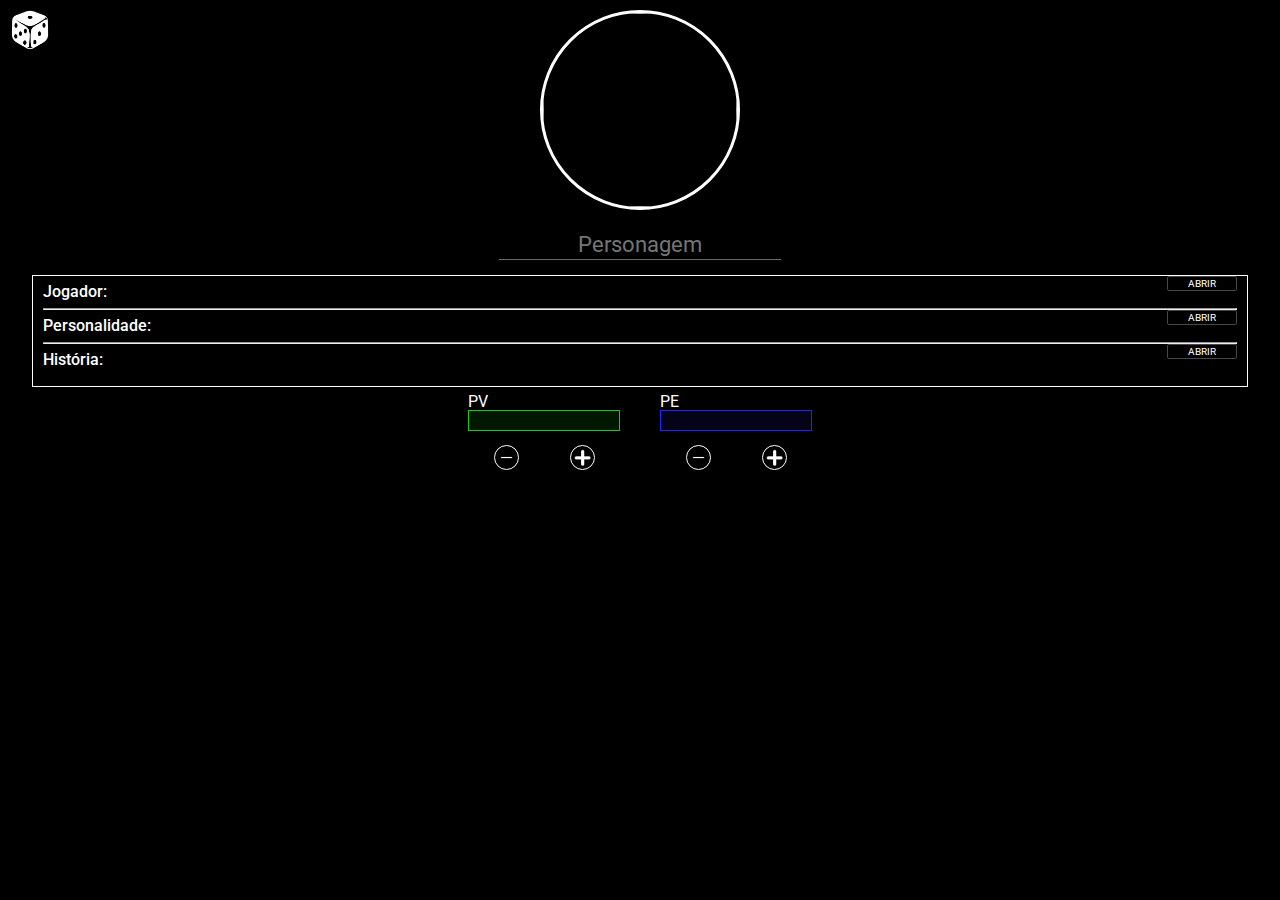
==== commit 453a2f99: "Indo para a barra de status" ====
--- a/index.html
+++ b/index.html
@@ -11,7 +11,7 @@
 </head>
 <body>
 
-    <!--Menu da rolagem de dados-->
+    <!--Menu dos dados-->
     <div>
         <img src="imagens/D6_icon.png" alt="Dado" id="btnDadoFora" onclick="abrirTelaDados()">
         <div id="telaDado">
@@ -45,18 +45,16 @@
 
     <!--Menu de informações-->
     <div class="container-menu-info">
+        <form id="menuInfo">
+            <div class="menu-info-flex">
+                <div class="jogador" id="jogador">
+                    <label for="ijogador">Jogador:<input type="text" id="ijogador"></label>
+                    <button type="button" id="btnMenuInfo" onclick="abrirOuFecharMenu()">ABRIR</button>
+                </div>
 
-        <abbr title="Abrir Menu de informações"><button type="button" id="btnMenuInfo" onclick="abrirmenuinfo()"></button></abbr>
-
-        <form id="menuInfo">
-
-            <div class="menu-info-flex">
-                <div class="jogador">
-                    <label for="ijogador">Jogador:<input type="text" id="ijogador"></label>
-                </div>
-                <hr>
-                <div class="container-fisico-info">
+                <div class="container-fisico-info" id="menuFis">
                     <div class="fisico">
+                        <hr>
                         <label for="ialtura">Altura:<input type="text" id="ialtura" ></label> <br>
                         <label for="icabelo">Cabelo:<input type="text" id="icabelo"></label> <br>
                         <label for="iolhos">Olhos:<input type="text" id="iolhos"></label> <br>
@@ -64,7 +62,7 @@
                         <label for="isexo">Sexo:<input type="text" id="isexo"></label> <br>
                     </div>
                 
-                    <div class="info">
+                    <div class="info" id="Info"> 
                         <label for="iidade">Idade:<input type="text" id="iidade"></label> <br>
                         <label for="iclasse">Classe:<input type="text" id="iclasse"></label> <br>
                         <label for="iprofissão">Profissão:<input type="text" id="iprofissão"></label> <br>
@@ -72,18 +70,22 @@
                 </div>
                 <hr>
                 <div class="container-personalidade">
-                    <button type="button" class="btnArea" onclick="fecharPer()"></button>
-                
-                    <label for="ipersonalidade">Personalidade:</label>
+                    <div class="btn-per">
+                        <label for="ipersonalidade">Personalidade:</label>
+                        <button type="button" class="btnArea" id="btnPer" onclick="fecharPer()">ABRIR</button>
+                    </div>
+
                     <textarea  id="ipersonalidade" oninput="ajustarTamanhoTextarea(this)" placeholder="Fale um pouco sobre o seu personagem"></textarea>
                 </div>
                 <hr>
                 <div class="container-historia">
-                    <button type="button" class="btnArea" onclick="fecharHis()"></button>
-                
-                    <label for="ihistoria">História:</label>
-                    <textarea  id="ihistoria" oninput="ajustarTamanhoTextarea(this)" placeholder="Fale um pouco sobre a história do seu personagem"></textarea>
-            </div>
+                    <div class="btn-his">
+                        <label for="ihistoria">História:</label>
+                        <button type="button" class="btnArea" id="btnHis" onclick="fecharHis()">ABRIR</button>
+                    </div>
+
+                    <div><textarea  id="ihistoria" oninput="ajustarTamanhoTextarea(this)" placeholder="Fale um pouco sobre a história do seu personagem"></textarea></div>
+                </div>
             </div>
 
         </form>
@@ -96,7 +98,7 @@
 
             <!--Barra de vida-->
             <div> 
-                <label for="barraVidaProgresso" class="barra-vida" onclick="atualizarValorVida()"><span id="barraVidaCor"><input type="text" id="barraVidaProgresso" value="0/0"></span></label>
+                <label for="barraVidaProgresso" class="barra-vida" onclick="atualizarValorVida()"><span id="barraVidaCor"><input type="text" id="barraVidaProgresso"></span></label>
             </div>
 
             <!--Adicionar e subtrair barra de vida-->
@@ -111,7 +113,7 @@
 
             <!--Barra de esforço-->
             <div> 
-                <label for="barraEsforcoProgresso" class="barra-esforco" onclick="atualizarValorEsforco()"><span id="barraEsforcoCor"><input type="text" id="barraEsforcoProgresso" value="0/0"></span></label>
+                <label for="barraEsforcoProgresso" class="barra-esforco" onclick="atualizarValorEsforco()"><span id="barraEsforcoCor"><input type="text" id="barraEsforcoProgresso"></span></label>
             </div>
 
             <!--Adicionar e subtrair barra de vida-->
@@ -125,7 +127,6 @@
     <script src="scripts/menuDado.js"></script>
     <script src="scripts/fotoPerfil.js"></script>
     <script src="scripts/infos.js"></script>
-    <script src="scripts/salvar.js"></script>
     <script src="scripts/status.js"></script>
     <script src="scripts/dados.js"></script>
 </body>
--- a/estilos/mobile.css
+++ b/estilos/mobile.css
@@ -188,13 +188,12 @@
 
 #btnMenuInfo{
     cursor: pointer;
-    width: 60px;
+    width: 70px;
     height: 15px;
-    padding: 5px;
-    margin-bottom: 10px;
-    border-radius: 3px;
+    border-radius: 2px;
     border: 1px solid #474747;
     background-color: #000000;
+    font-size: 10px;
 }
 
 #btnMenuInfo:active{
@@ -205,7 +204,7 @@
 
 /*Menu de informações*/
 #menuInfo{
-    display: none;
+    display: block;
 }
 
 .menu-info-flex{
@@ -214,7 +213,7 @@
     border: 1px solid white;
     width: 95vw;
     height: max-content;
-    padding: 10px;
+    padding: 0px 10px 10px 10px;
 }
 
 #menuInfo label{
@@ -233,18 +232,22 @@
 
 .jogador{
     display: flex;
-    margin-left: 5px;
+    flex-direction: row;
+    justify-content: space-between;
 }
 
 .container-fisico-info{
+    display: none;
+}
+
+.container-personalidade{
     display: flex;
     flex-direction: column;
 }
 
-.container-personalidade{
-    display: flex;
-    flex-direction: column;
-    align-items: center;
+.btn-per{
+    display: flex;
+    justify-content: space-between;
 }
 
 #ipersonalidade{
@@ -261,17 +264,21 @@
 .container-historia{
     display: flex;
     flex-direction: column;
-    align-items: center;
+}
+
+.btn-his{
+    display: flex;
+    justify-content: space-between;
 }
 
 .btnArea{
-    margin: 5px 0px 0px 0px;
     cursor: pointer;
     width: 70px;
-    height: 10px;
+    height: 15px;
     border-radius: 2px;
     border: 1px solid #474747;
     background-color: #000000;
+    font-size: 10px;
 }
 
 .btnArea:active{
@@ -293,15 +300,14 @@
 
 /*Barras de Status*/
 .container-area-status{
-    padding: 10px;
-    display: flex;
-    justify-content: space-around;
+    display: flex;
+    justify-content: center;
     justify-items: center;
     align-items: center;
 }
 
 .container-status{
-    padding: 5px;
+    margin: 0px 20px;
 }
 
 .barra-vida{
@@ -317,13 +323,14 @@
     background-color: #00000000;
     text-align: center;
     font-size: 16px;
+    width: 150px;
 }
 
 .container-sub-add{
     display: flex;
     flex-direction: row;
     justify-content: space-around;
-    margin: 10px 0px;
+    margin: 15px 0px;
 }
 
 .container-sub-add img{
@@ -377,6 +384,7 @@
     background-color: #00000000;
     text-align: center;
     font-size: 16px;
+    width: 150px;
 }
 
 #subEsforco{
